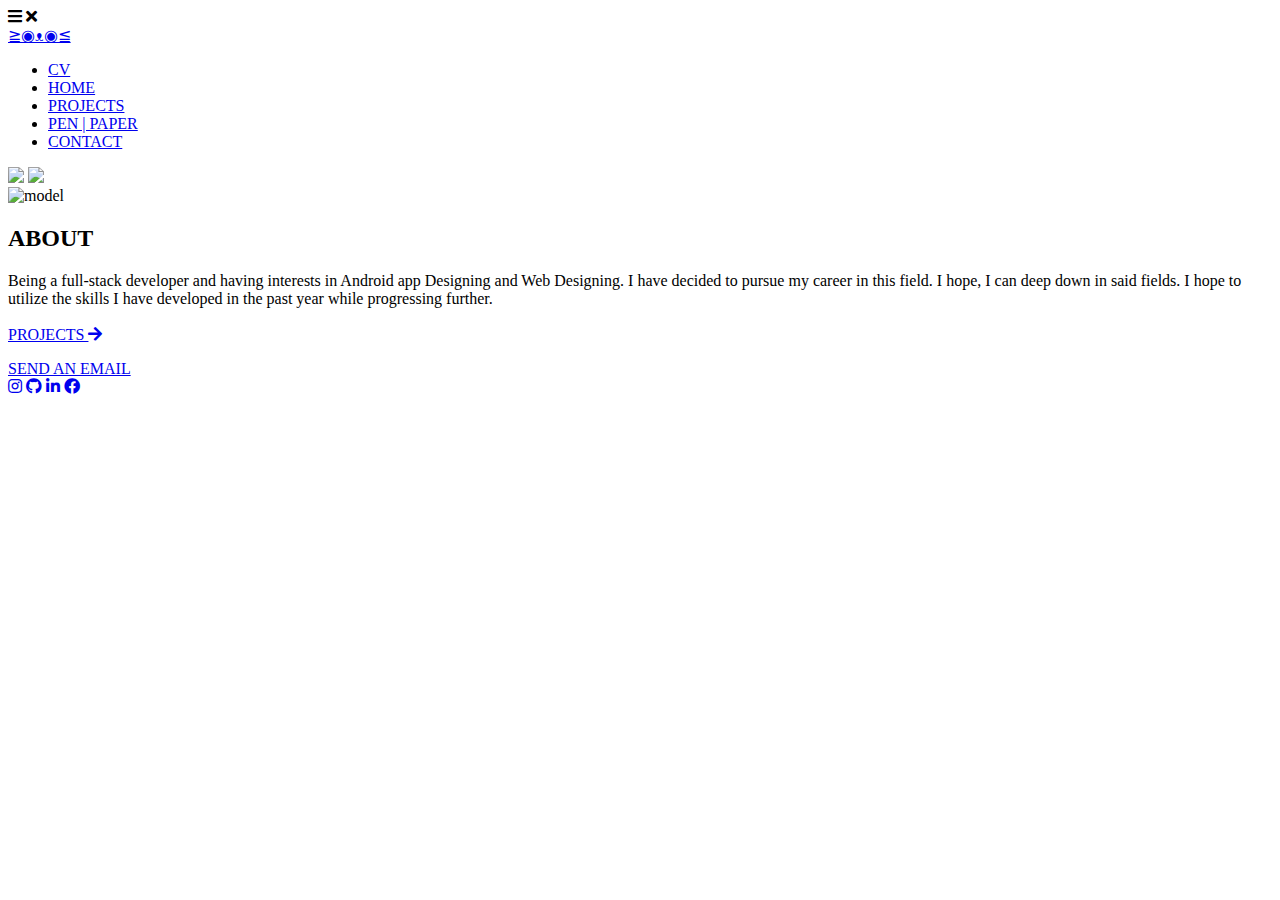
==== index.html @ 6aa24c46 "Update index.html" ====
<!DOCTYPE html>
<html lang="en" dir="ltr">
    <head>
        <meta charset="UTF-8">
        <meta name="viewport" content="width=device-width, user-scalable=no, initial-scale=1.0, maximum-scale=1.0, minimum-scale=1.0">
        <meta http-equiv="X-UA-Compatible" content="ie=edge">
        <meta charset="utf-8">
        <title>i am manish</title>
        <link rel="stylesheet" href="https://cdnjs.cloudflare.com/ajax/libs/font-awesome/5.11.2/css/all.min.css">
        <!--Scroll reveal CDN-->
        <script src="https://unpkg.com/scrollreveal"></script>
        <link rel="stylesheet" href="styles.css">
        <link href="https://fonts.googleapis.com/css2?family=Poppins:wght@400;500;600;700;800;900&display=swap" rel="stylesheet">
        <link rel="apple-touch-icon" sizes="180x180" href="images/apple-touch-icon.png">
<link rel="icon" type="image/png" sizes="32x32" href="images/favicon-32x32.png">
<link rel="icon" type="image/png" sizes="16x16" href="images/favicon-16x16.png">
<link rel="manifest" href="images/site.webmanifest">
    </head>
    <body>
        <header>
            <div class="container">
                <nav class="nav">
                    <div class="menu-toggle">
                        <i class="fas fa-bars"></i>
                        <i class="fas fa-times"></i>
                    </div>
                    <a href="index.html" class="logo">≧◉ᴥ◉≦</a>
                    <ul class="nav-list">
                        <li class="nav-item">
                            <a href="https://drive.google.com/file/d/1IVdGYENt3tLE2kcGex9CD7njJLmf8kb0/view?usp=sharing" class="nav-link" target="_blank">CV</a>
                        </li>
                        <li class="nav-item">
                            <a href="index.html" class="nav-link">HOME</a>
                        </li>
                        <li class="nav-item">
                            <a href="projects.html" class="nav-link">PROJECTS</a>
                        </li>
                        <li class="nav-item">
                            <a href="pen.html" class="nav-link">PEN | PAPER</a>
                        </li>
                        <li class="nav-item">
                            <a href="#contact" class="nav-link">CONTACT</a>
                        </li>
                    </ul>
                </nav>

            </div>
        </header>

        <section class="hero hello" id="hero">
            <!-- <div class="container"> -->
                <!-- <img src="images/rectangle.png" class="model" alt="model">
                <h2 class="sub-headline">
                    HELLO
                </h2>
                <h2 class="headline">
                    i am manish.
                </h2>
                <p>
                    i am<br />manish.
                </p> -->

            <!-- </div> -->
            <img src="images/hello-2.png" class="hello-desktop">
            <img src="images/hello.png" class="hello-mobile">
        </section>

        <section class="about">
            <div class="container">
                <img src="images/triangle.png" class="model-1" alt="model">
                <h2 class="sub-headline">
                    ABOUT
                </h2>
                <p>
                    Being a full-stack developer and having interests in Android app Designing and Web Designing.
                    I have decided to pursue my career in this field. I hope, I can deep down in said fields.
                    I hope to utilize the skills I have developed in the past year while progressing further.
                    <br><br>
                    <a href="projects.html"><span>PROJECTS  </span><span><i class="fas fa-arrow-right"></i></span></a>
                </p>
            </div>
        </section>

        <section class="contact" id="contact">
            <div class="container">
                <a href="mailto:2018140@iiitdmj.ac.in" class="btn cta-btn">SEND AN EMAIL</a>
                <div class="social-media">
                    <a href="https://www.instagram.com/_.wubba_lubba_dub_dub/" class="social-media-icons" target="_blank"><i class="fab fa-instagram"></i></a>
                    <a href="https://github.com/manishpandeyvp" class="social-media-icons" target="_blank"><i class="fab fa-github"></i></a>
                    <a href="https://www.linkedin.com/in/manish-pandey-8a4213179/" class="social-media-icons" target="_blank"><i class="fab fa-linkedin-in"></i></a>
                    <a href="https://www.facebook.com/manishpandeyvp/" class="social-media-icons" target="_blank"><i class="fab fa-facebook"></i></a>
                </div>
            </div>
        </section>


        <script src="main.js"></script>
    </body>
</html>
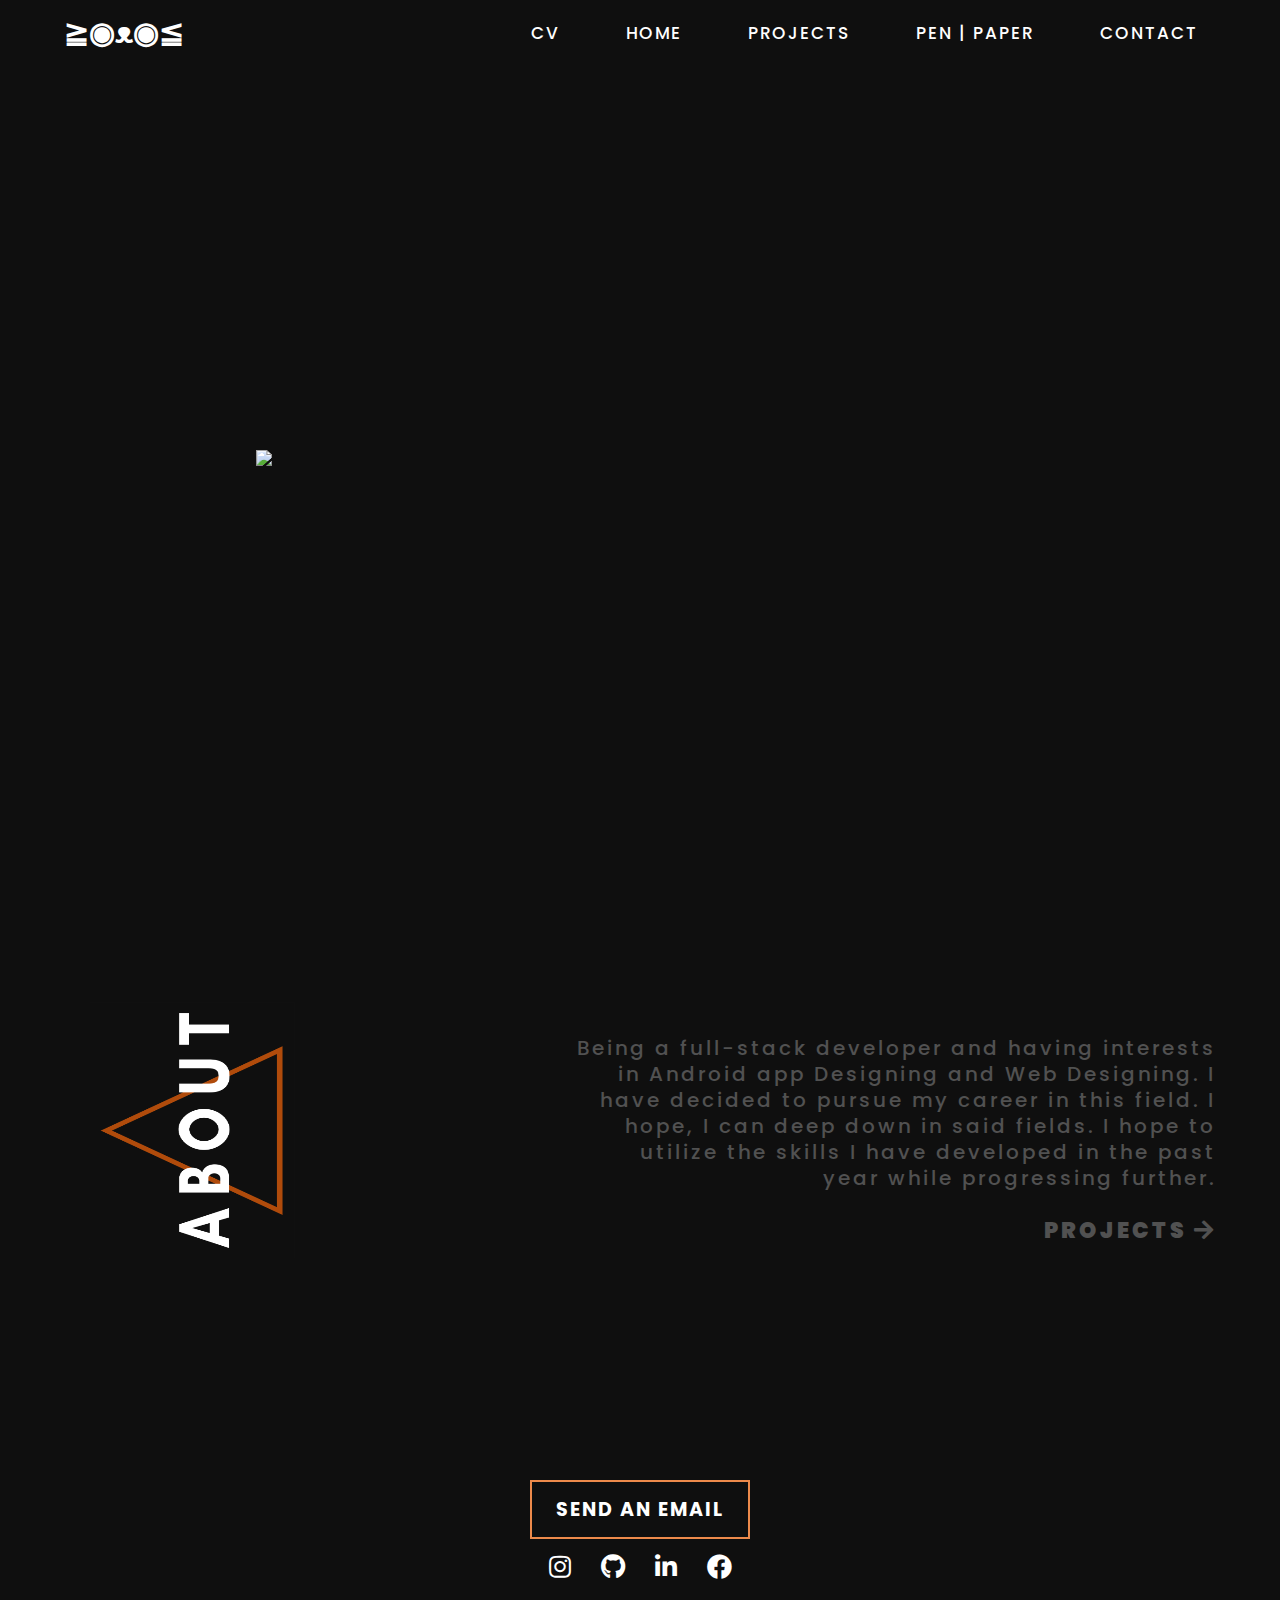
==== commit 213e4a24: "Update index.html" ====
--- a/index.html
+++ b/index.html
@@ -27,7 +27,7 @@
                     <a href="index.html" class="logo">≧◉ᴥ◉≦</a>
                     <ul class="nav-list">
                         <li class="nav-item">
-                            <a href="https://drive.google.com/file/d/1IVdGYENt3tLE2kcGex9CD7njJLmf8kb0/view?usp=sharing" class="nav-link" target="_blank">CV</a>
+                            <a href="https://drive.google.com/file/d/18BD-5MQSTf-wZDk5CioZ2bA2WuJQWgMU/view?usp=sharing" class="nav-link" target="_blank">CV</a>
                         </li>
                         <li class="nav-item">
                             <a href="index.html" class="nav-link">HOME</a>
@@ -48,38 +48,22 @@
         </header>
 
         <section class="hero hello" id="hero">
-            <!-- <div class="container"> -->
-                <!-- <img src="images/rectangle.png" class="model" alt="model">
-                <h2 class="sub-headline">
-                    HELLO
-                </h2>
-                <h2 class="headline">
-                    i am manish.
-                </h2>
-                <p>
-                    i am<br />manish.
-                </p> -->
-
-            <!-- </div> -->
             <img src="images/hello-2.png" class="hello-desktop">
             <img src="images/hello.png" class="hello-mobile">
         </section>
 
-        <section class="about">
+        <section class="poem about-1">
             <div class="container">
-                <img src="images/triangle.png" class="model-1" alt="model">
-                <h2 class="sub-headline">
-                    ABOUT
-                </h2>
-                <p>
+                <img src="images/about.png" alt="" class="poem-img">
+                <p class="poem-1">
                     Being a full-stack developer and having interests in Android app Designing and Web Designing.
                     I have decided to pursue my career in this field. I hope, I can deep down in said fields.
                     I hope to utilize the skills I have developed in the past year while progressing further.
                     <br><br>
                     <a href="projects.html"><span>PROJECTS  </span><span><i class="fas fa-arrow-right"></i></span></a>
-                </p>
+                </p class="poem-2">
             </div>
-        </section>
+                    </section>
 
         <section class="contact" id="contact">
             <div class="container">
--- a/styles.css
+++ b/styles.css
@@ -0,0 +1,598 @@
+html{
+    scroll-behavior: smooth;
+    font-size: 10px;
+    color: #515151;
+}
+
+body{
+    font-family: 'Poppins', sans-serif;
+    background-color: #0F0F0F;
+    margin: 0;
+    padding: 0;
+    overflow-x: hidden;
+}
+
+section{
+    padding: 3.9rem 0;
+    overflow: hidden;
+}
+
+img{
+    width: 100%;
+    max-width: 100%;
+}
+
+a{
+    text-decoration: none;
+}
+
+p{
+    font-size: 1.6rem;
+}
+
+.container{
+    width: 80%;
+    max-width: 100rem;
+    margin: 0 auto;
+    padding: 0 2.4rem;
+}
+
+header{
+    width: 100%;
+    position: absolute;
+    top: 0;
+    left: 0;
+    z-index: 1;
+}
+
+/* Navigation Bar */
+
+.nav{
+    display: flex;
+    align-items: center;
+    justify-content: center;
+}
+
+.nav-item{
+    padding: 2rem 0 0 2rem;
+}
+
+.nav-item:last-child{
+    padding: 2rem 0 2rem 2rem;
+}
+
+.logo{
+    margin-top: 2rem;
+    font-size: 3rem;
+    font-weight: 800;
+    color: #fff;
+    transition: color .5s;
+}
+
+.nav-list .logo{
+    color: #fff;
+}
+
+.fa-bars{
+    color: #fff;
+    margin-top: 2.7rem;
+}
+
+.fa-times{
+    display: none;
+}
+
+.menu-toggle{
+    color: #515151;
+    font-size: 2.2rem;
+    position: absolute;
+    top: 50%;
+    transform: translateY(-50%);
+    right: 2.5rem;
+    cursor: pointer;
+    z-index: 1500;
+}
+
+.nav-list{
+    list-style: none;
+    position: fixed;
+    top: 0;
+    left: 0;
+    margin: 0;
+    width: 100%;
+    background-color: #252525;
+    padding-left: 0;
+    display: flex;
+    flex-direction: column;
+    justify-content: space-around;
+    z-index: 1250;
+    transform: translateX(-100%);
+    transition: transform .5s;
+}
+
+.nav::before{
+    content: '';
+    position: fixed;
+    top: 0;
+    left: 0;
+    width: 100vw;
+    background-color: rgba(0, 0, 0, 0.8);
+    z-index: 1000;
+    opacity: 0;
+    transform: scale(0);
+    transition: opacity .5s;
+}
+
+.open .fa-times{
+    color: #fff;
+    margin-top: 2.7rem;
+    display: block;
+}
+
+.open .fa-bars{
+    display: none;
+}
+
+.open .nav-list{
+    transform: translateX(0);
+}
+
+.open .nav::before{
+    opacity: 1;
+    transform: scale(1);
+}
+
+.nav-link{
+    display: block;
+    color: #fff;
+    text-transform: uppercase;
+    font-size: 1.6rem;
+    letter-spacing: 2px;
+    margin-right: -2px;
+    transition: color .5s;
+}
+
+.nav-link:hover,
+.logo:hover{
+    color: #ED8A4B;
+}
+
+/* Hero */
+
+.hero{
+    width: 100%;
+    height: 85vh;
+    max-height: 85vh;
+    display: flex;
+    align-items: center;
+    text-align: left;
+}
+
+.hello{
+    padding-bottom: 0;
+    height: 93vh;
+    max-height: 93vh;
+}
+
+.hello-desktop{
+    display: none;
+}
+
+.hello-mobile{
+    display: block;
+    width: 90vw;
+    max-width: 93vw;
+    margin-top: auto;
+}
+
+/* About Section */
+
+.about-1 p{
+    font-family: 'Poppins', sans-serif !important;
+    width: 84vw !important;
+    letter-spacing: 2px !important;
+    text-align: center !important;
+    font-weight: 500 !important;
+    line-height: 1.3;
+}
+
+.about-1 p span{
+    color: #515151;
+    cursor: pointer;
+    font-weight: 900;
+    letter-spacing: 3px;
+}
+
+.about-1 span,
+.card a p{
+    cursor: pointer;
+    transition: color .5s;
+}
+
+.about-1 span:hover,
+.card a p:hover{
+    color: #ED8A4B;
+}
+
+/* Contact Section */
+
+.contact{
+    height: 20vh;
+    max-height: 20vh;
+    display: flex;
+    align-items: center;
+    justify-content: center;
+}
+
+.btn{
+    display: inline-block;
+    /* width: 7rem; */
+    text-align: center;
+    margin-bottom: 1rem;
+}
+
+.cta-btn{
+    display: table;
+    font-size: 1.9rem;
+    letter-spacing: 2px;
+    font-weight: bold;
+    border: 2.5px solid;
+    border-color: #ED8A4B;
+    padding: 1.3rem 2.4rem;
+    color: #fff;
+    margin: auto;
+    transition: border-color 0.5s;
+}
+
+.cta-btn:hover,
+.cta-btn:focus{
+    border-color: #fff;
+}
+
+.social-media{
+    display: flex;
+    align-items: center;
+    justify-content: center;
+    margin-top: 1rem;
+}
+
+.social-media-icons{
+    font-size: 2.5rem;
+    margin-left: 1.5rem;
+    margin-right: 1.5rem;
+    color: #fff;
+    transition: color 0.5s;
+}
+
+.social-media-icons:hover{
+    color: #ED8A4B;
+}
+
+/* Projects Section */
+
+.projects{
+    padding-bottom: 0;
+    height: 93vh;
+    max-height: 93vh;
+}
+
+.projects-desktop{
+    display: none;
+}
+
+.projects-mobile{
+    display: block;
+    width: 85vw;
+    max-width: 93vw;
+    margin-top: auto;
+}
+
+.all-projects{
+    padding-bottom: 0;
+}
+
+.card {
+    box-shadow: 0 4px 8px 0 rgba(0, 0, 0, 0.2);
+    max-width: 300px;
+    margin: auto;
+    margin-top: 0rem;
+    margin-bottom: 5rem;
+    text-align: center;
+}
+
+.card p{
+    padding-left: 20px;
+    padding-right: 20px;
+}
+
+.card a{
+    color: #515151;
+    letter-spacing: 2px;
+    font-weight: bold;
+}
+
+.title {
+  color: grey;
+  font-size: 18px;
+}
+
+a {
+  text-decoration: none;
+  font-size: 22px;
+  color: black;
+}
+
+a:hover {
+  opacity: 0.7;
+}
+
+/* Pen Paper */
+
+.pen-paper{
+    padding-bottom: 0;
+    height: 93vh;
+    max-height: 93vh;
+}
+
+.pen-paper-desktop{
+    display: none;
+}
+
+.pen-paper-mobile{
+    width: 85vw;
+    margin-top: auto;
+    margin-bottom: 0;
+}
+
+/* Poem */
+
+.poem{
+    font-family: 'Kalam', cursive;
+}
+
+.poem-img{
+    margin-bottom: 2rem;
+}
+
+.poem p{
+    font-size: 2rem;
+    margin-top: 0;
+    margin-bottom: 0;
+}
+
+/* Sketches */
+
+.row {
+  display: flex;
+  flex-wrap: wrap;
+  padding: 0 4px;
+}
+
+/* Create four equal columns that sits next to each other */
+.column {
+  flex: 15%;
+  max-width: 25%;
+  padding: 0 4px;
+}
+
+.column img {
+  margin-top: 8px;
+  vertical-align: middle;
+  width: 100%;
+}
+
+/* Responsive layout - makes a two column-layout instead of four columns */
+@media screen and (max-width: 800px) {
+  .column {
+    flex: 31%;
+    max-width: 50%;
+  }
+}
+
+/* Responsive layout - makes the two columns stack on top of each other instead of next to each other */
+@media screen and (max-width: 600px) {
+  .column {
+    flex: 45%;
+    max-width: 100%;
+  }
+}
+/* *************************************** Desktop *********************************************************************** */
+
+@media screen and (min-width: 900px){
+
+    /* Nav Bar */
+    header .container{
+        width: 90%;
+        max-width: 90%;
+        padding-left: 2rem;
+        padding-right: 2rem;
+    }
+    .menu-toggle{
+        display: none;
+    }
+
+    .logo{
+        margin-top: 0;
+    }
+
+    .nav{
+        justify-content: space-between;
+    }
+
+    .nav-list{
+        position: initial;
+        width: initial;
+        height: initial;
+        background-color: transparent;
+        padding: 0;
+        justify-content: initial;
+        flex-direction: row;
+        transform: initial;
+    }
+
+    .nav-item{
+        /* margin-top: 2rem; */
+        margin-left: 2.4rem;
+        margin-right: 2.4rem;
+        font-weight: 500;
+        color: #fff;
+        border: none;
+    }
+
+    .nav-item:last-child{
+        margin-right: 2rem;
+    }
+
+    .nav-link{
+        font-size: 1.7rem;
+    }
+
+    .active{
+        position: relative;
+    }
+
+    .active::before{
+        content: '';
+        position: absolute;
+        width: 100%;
+        height: 2px;
+        background-color: #fff;
+        left: 0;
+        bottom: -3px;
+    }
+
+    /* Hero */
+    .hello-desktop{
+        display: block;
+        width: 60vw;
+        margin: auto;
+    }
+
+    .hello-mobile{
+        display: none;
+    }
+
+    /* About Sectiom */
+
+    .about-1{
+        height: 50vh !important;
+    }
+
+    .about-1 p{
+        font-family: 'Poppins', sans-serif !important;
+        width: 50vw !important;
+        max-width: 50vw !important;
+        text-align: right !important;
+        font-size: 2rem !important;
+        letter-spacing: 3px !important;
+        font-weight: 500 !important;
+    }
+
+    .about-1 p span{
+        font-weight: 900;
+        letter-spacing: 3px;
+        color: #515151;
+    }
+
+    /* Project Section */
+    .projects-desktop{
+        display: block;
+        width: 65vw;
+        margin: auto;
+    }
+
+    .projects-mobile{
+        display: none;
+    }
+
+    .all-projects{
+        height: 90vh;
+        max-height: 90vh;
+        display: flex;
+    }
+
+    .card {
+      box-shadow: 0 4px 8px 0 rgba(0, 0, 0, 0.2);
+      max-width: 300px;
+      margin: auto;
+      text-align: center;
+    }
+
+    .card p{
+        padding-left: 20px;
+        padding-right: 20px;
+    }
+
+    .title {
+      color: grey;
+      font-size: 18px;
+    }
+
+    a {
+      text-decoration: none;
+      font-size: 22px;
+      color: black;
+    }
+
+    /* button:hover,  */
+    a:hover {
+      opacity: 1;
+    }
+
+    /* Pen Paper */
+    .pen-paper-mobile{
+        display: none;
+    }
+
+    .pen-paper-desktop{
+        display: block;
+        width: 65vw;
+        margin: auto;
+    }
+
+    /* Poem */
+
+    .poem{
+        height: 90vh;
+        max-height: 90vh;
+        align-items: center;
+        justify-content: center;
+        display: flex;
+    }
+
+    .poem .container{
+        display: flex;
+        width: 90%;
+        max-width: 90%;
+        justify-content: space-between;
+        align-items: center;
+        margin: auto;
+    }
+
+    .poem-img,
+    .about-img{
+        margin-bottom: 2rem;
+         width: 20vw;
+         height: 16vw;
+         transform: rotate(-90deg);
+    }
+
+    .poem p{
+        font-size: 2rem;
+        font-weight: 400;
+        width: 20vw;
+        max-width: 20vw;
+    }
+
+    /* Contact Section */
+    .say-hello-mobile{
+        display: none;
+    }
+
+    .say-hello-desktop{
+        display: block;
+        width: 65vw;
+        margin: auto;
+    }
+
+}
